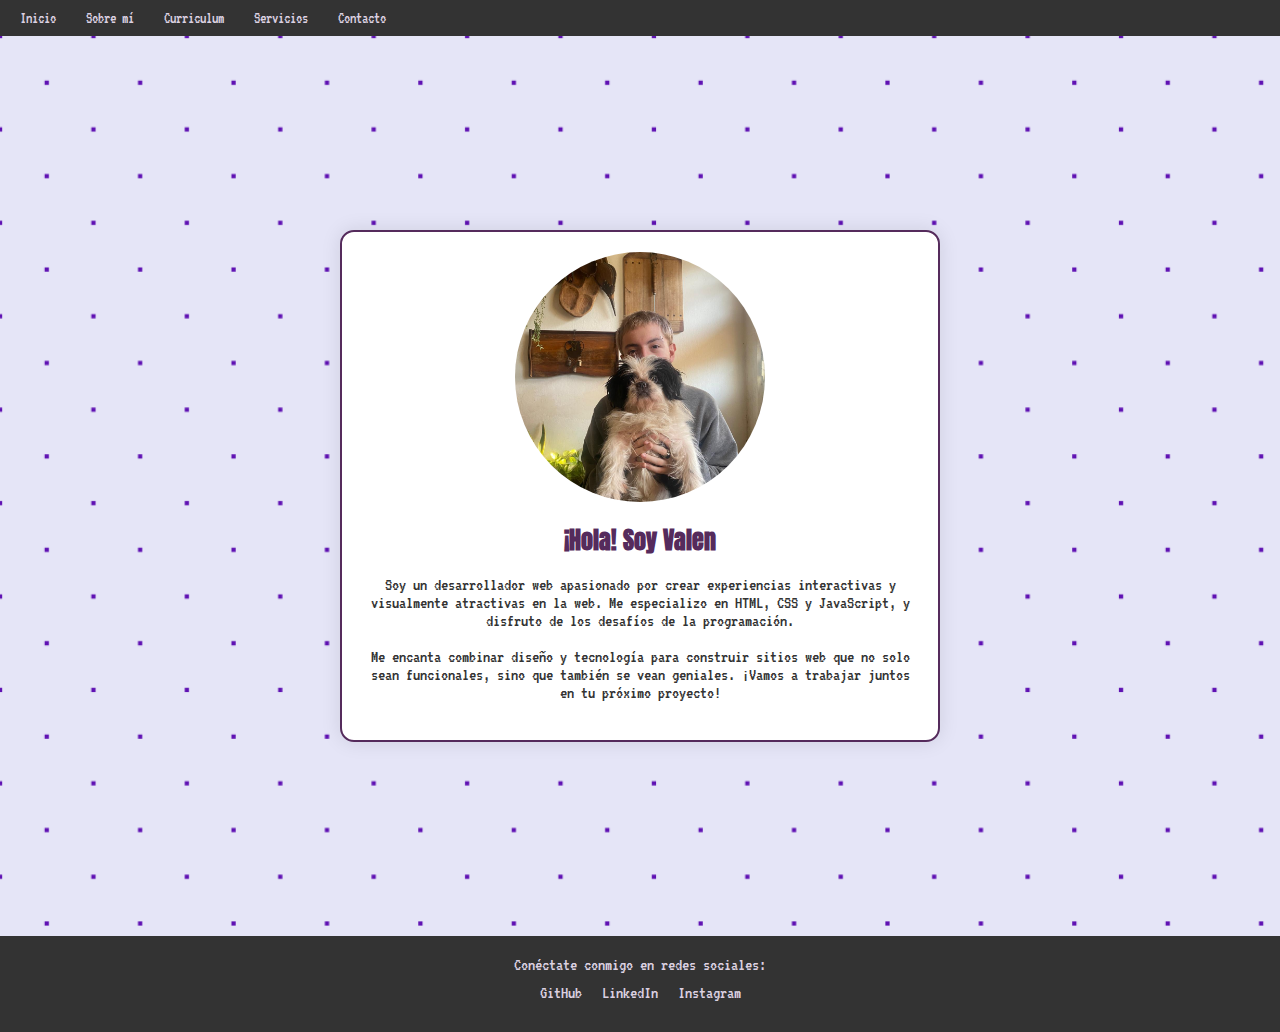
==== about.html @ 886b173a "falta el contacto" ====
<!DOCTYPE html>
<html lang="en">
<head>
    <meta charset="UTF-8">
    <meta name="viewport" content="width=device-width, initial-scale=1.0">
    <title>Sobre mí</title>
    <link rel="stylesheet" type="text/css" href="style.css">
</head>
<body>
    <div class="navbar">
        <button class="menu-toggle" aria-label="Abrir menú">
        
        </button>
        <ul class="nav-list">
            <li><a href="index.html">Inicio</a></li>
            <li><a href="about.html">Sobre mí</a></li>
            <li><a href="curriculum.html">Curriculum</a></li>
            <li><a href="services.html">Servicios</a></li>
            <li><a href="contact.html">Contacto</a></li>
        </ul>
    </div>
    <div class="about">
        <div class="card">
            <img src="/assets/img/foto2.png" alt="Foto de perfil" class="profile-image">
            <h2>¡Hola! Soy Valen</h2>
            <p>Soy un desarrollador web apasionado por crear experiencias interactivas y visualmente atractivas en la web. Me especializo en HTML, CSS y JavaScript, y disfruto de los desafíos de la programación.</p>
            <p>Me encanta combinar diseño y tecnología para construir sitios web que no solo sean funcionales, sino que también se vean geniales. ¡Vamos a trabajar juntos en tu próximo proyecto!</p>
        </div>
    </div>
    <footer>
        <p>Conéctate conmigo en redes sociales:</p>
        <ul class="social-links">
            <li><a href="https://github.com/vromero2" target="_blank">GitHub</a></li>
            <li><a href="https://www.linkedin.com/in/valentin-romero-61b089139/" target="_blank">LinkedIn</a></li>
            <li><a href="https://instagram.com/valentinrxk" target="_blank">Instagram</a></li>
        </ul>
    </footer>
</body>
</html>
---- style.css ----
@import url('https://fonts.googleapis.com/css2?family=VT323&display=swap');
@import url('https://fonts.googleapis.com/css2?family=Anton&family=Fjalla+One&display=swap');

* {
    font-family: 'VT323', monospace;
    box-sizing: border-box;
}

body {
    background-image: url(./assets/img/puntitos.png);
    margin: 0;
    background-attachment: fixed;
    background-position: center;
    background-size: cover;
}

.navbar {
    background-color: #333;
    color: #fff;
    padding: 10px;
    position: relative;
}

.menu-toggle {
    display: none;
    background: none;
    border: none;
    color: white;
    font-size: 24px;
    cursor: pointer;
    padding: 10px;
    position: absolute;
    top: 10px;
    right: 10px;
}

.navbar ul {
    list-style-type: none;
    margin: 0;
    padding: 0;
    display: flex;
    flex-direction: row;
}

.navbar ul li {
    display: inline;
    margin-right: 10px;
}

.navbar ul li a {
    transition: color 0.3s ease, background-color 0.3s ease;
    padding: 10px;
    text-decoration: none;
    color: #dcd1e1;
}

.navbar ul li a:hover {
    color: #fff;
    background-color: #5f11b3;
    border-radius: 5px;
}

.navbar a {
    color: #fff;
    text-decoration: none;
}

.nav-list {
    display: flex;
    flex-direction: row;
}

.nav-list.active {
    display: flex;
}

@media screen and (max-width: 768px) {
    .menu-toggle {
        display: block;
    }

    .nav-list {
        display: none;
        flex-direction: column;
        width: 100%;
    }

    .nav-list.active {
        display: flex;
    }

    .navbar ul li {
        display: block;
        margin: 0;
    }
}

.title {
    text-align: center;
    font-size: 38px;
    margin-top: 50px;
}

.titles:hover {
    color: #5f11b3;
    transform: scale(1.1);
    transition: transform 0.6s, color 0.3s;
}

.subtitle {
    text-align: center;
    font-size: 18px;
    margin-top: 10px;
}

.profile-image {
    display: block;
    margin: 0 auto;
    border-radius: 50%;
    width: 250px;
    height: 250px;
    object-fit: cover;
}

.download-button {
    display: block;
    width: 200px;
    margin: 0 auto;
    padding: 10px;
    background-color: #333;
    color: #fff;
    text-decoration: none;
}

.button {
    position: relative;
    display: inline-block;
    padding: 16px 32px;
    border-radius: 14px;
    overflow: hidden;
    z-index: 1;
    border: 1px solid rgb(221, 218, 218);
    background: white;
    font-weight: bold;
    font-size: 16px;
    color: #552b5c;
    transition: all 1.2s linear;
    cursor: pointer;
}

.button::after {
    content: "";
    position: absolute;
    background: linear-gradient(to right, #8a0c7b, #b819e456);
    border-radius: 30%;
    height: 96px;
    width: 96px;
    animation: spin infinite linear 1.8s;
    bottom: -38px;
    right: -112px;
    transition: all 1.2s linear;
    z-index: 0;
}

.button:hover {
    color: #fff;
    transition-duration: 1.2s;
}

.button:hover::after {
    right: -60px;
    bottom: -92px;
    width: 256px;
    height: 256px;
}

.button > .button-content {
    position: relative;
    z-index: 2;
}

@keyframes spin {
    0% {
        transform: rotate(0deg);
    }
    100% {
        transform: rotate(360deg);
    }
}

.button-container {
    display: flex;
    justify-content: center;
    align-items: center;
    height: 30vh;
}

.about, .curriculum, .services {
    display: flex;
    justify-content: center;
    align-items: center;
    height: 100vh;
    text-align: center;
    background-image: url(./assets/img/puntitos.png);
    background-size: cover;
}

.card {
    background-color: #fff;
    border-radius: 14px;
    box-shadow: 0 0 20px rgba(0, 0, 0, 0.1);
    padding: 20px;
    max-width: 600px;
    width: 80%;
    text-align: center;
    border: 2px solid #552b5c;
    animation: fadeInUp 1s ease-out;
}

.card h2 {
    font-size: 24px;
    margin-bottom: 10px;
    color: #552b5c;
    font-family: 'Anton', sans-serif;
}

.card p {
    font-size: 18px;
    color: #333;
    font-family: 'VT323', monospace;
}

footer {
    background-color: #333;
    color: #dcd1e1;
    padding: 20px 0;
    text-align: center;
    font-family: 'VT323', monospace;
}

footer p {
    margin: 0;
    font-size: 18px;
}

.social-links {
    list-style-type: none;
    padding: 0;
    margin: 10px 0;
    display: flex;
    justify-content: center;
}

.social-links li {
    margin: 0 10px;
}

.social-links li a {
    color: #dcd1e1;
    text-decoration: none;
    font-size: 18px;
    transition: color 0.3s ease;
}

.social-links li a:hover {
    color: #5f11b3;
}

.job {
    margin-bottom: 20px;
}

.job h3 {
    font-size: 20px;
    color: #333;
}

.job h3 span {
    font-size: 16px;
    color: #555;
    float: right;
    font-weight: normal;
}

.job h4 {
    font-size: 18px;
    margin: 5px 0;
    color: #552b5c;
    font-family: 'Anton', sans-serif;
}

.job p, .job ul {
    font-size: 16px;
    color: #333;
    margin: 5px 0;
}

.job ul {
    padding-left: 20px;
}

.job ul li {
    list-style-type: disc;
}

@keyframes fadeInUp {
    0% {
        opacity: 0;
        transform: translateY(20px);
    }
    100% {
        opacity: 1;
        transform: translateY(0);
    }
}

@keyframes fadeIn {
    0% {
        opacity: 0;
    }
    100% {
        opacity: 1;
    }
}

.about .card, .curriculum .card, .services .card {
    animation: fadeInUp 1s ease-out;
}

.service-list li {
    opacity: 0;
    animation: fadeIn 1s ease-in forwards;
}

.service-list li:nth-child(1) {
    animation-delay: 0.3s;
}

.service-list li:nth-child(2) {
    animation-delay: 0.5s;
}

.service-list li:nth-child(3) {
    animation-delay: 0.7s;
}

.service-list li:nth-child(4) {
    animation-delay: 0.9s;
}

.service-list li:nth-child(5) {
    animation-delay: 1.1s;
}

.service-list li:nth-child(6) {
    animation-delay: 1.3s;
}

.service-list li:nth-child(7) {
    animation-delay: 1.5s;
}

.service-list li a {
    text-decoration: none;
    color: #333;
    display: block;
    padding: 5px 0;
    transition: transform 0.3s ease, color 0.3s ease;
}

.service-list li a:hover {
    color: #8a0c7b;
    transform: scale(1.1);
}

.card:hover {
    transform: translateY(-10px);
    transition: transform 0.5s ease;
}
.intro {
    text-align: center;
    padding: 50px 20px;
}

.intro h1 {
    font-family: 'Anton', sans-serif;
    color: #5f11b3;
    font-size: 36px;
    margin-bottom: 20px;
    animation: fadeInDown 1s ease-out;
}

.intro p {
    font-size: 20px;
    color: #333;
    margin-bottom: 30px;
    animation: fadeInUp 1s ease-out;
}

.intro .button {
    background-color: #5f11b3;
    color: #fff;
    padding: 10px 20px;
    text-decoration: none;
    border-radius: 5px;
    transition: background-color 0.3s ease;
}

.intro .button:hover {
    background-color: #8a0c7b;
}

@keyframes fadeInDown {
    0% {
        opacity: 0;
        transform: translateY(-20px);
    }
    100% {
        opacity: 1;
        transform: translateY(0);
    }
}
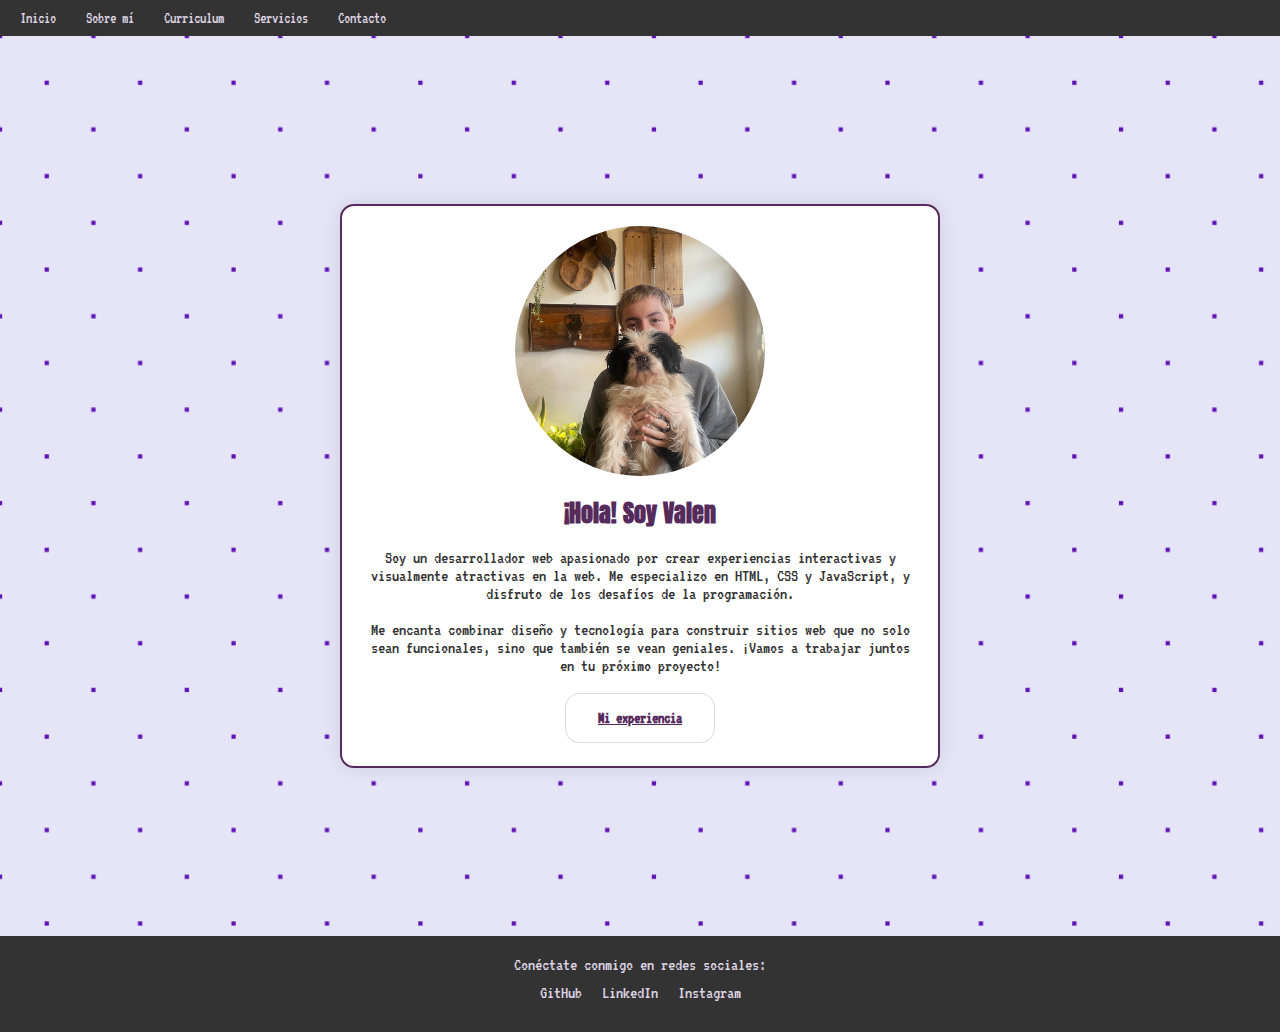
==== commit f944b6fe: "terminado ahora si" ====
--- a/about.html
+++ b/about.html
@@ -21,10 +21,11 @@
     </div>
     <div class="about">
         <div class="card">
-            <img src="/assets/img/foto2.png" alt="Foto de perfil" class="profile-image">
+            <img src="assets/img/about-img.png" alt="Foto de perfil" class="profile-image">
             <h2>¡Hola! Soy Valen</h2>
             <p>Soy un desarrollador web apasionado por crear experiencias interactivas y visualmente atractivas en la web. Me especializo en HTML, CSS y JavaScript, y disfruto de los desafíos de la programación.</p>
             <p>Me encanta combinar diseño y tecnología para construir sitios web que no solo sean funcionales, sino que también se vean geniales. ¡Vamos a trabajar juntos en tu próximo proyecto!</p>
+            <a href="about.html" class="button">Mi experiencia</a>
         </div>
     </div>
     <footer>
--- a/style.css
+++ b/style.css
@@ -323,7 +323,7 @@
     }
 }
 
-.about .card, .curriculum .card, .services .card {
+.about .card, .curriculum .card, .services .card, contact .card{
     animation: fadeInUp 1s ease-out;
 }
 
@@ -419,4 +419,51 @@
         opacity: 1;
         transform: translateY(0);
     }
+}
+
+.contact{
+    display: flex;
+    height: 100vh;
+    justify-content: center;
+    align-items: center;
+    height: 100vh;
+    text-align: center;
+}
+.form-group {
+    margin-bottom: 15px;
+}
+
+.form-group label {
+    display: block;
+    margin-bottom: 5px;
+    font-weight: bold;
+}
+
+.form-group input,
+.form-group textarea {
+    width: 100%;
+    padding: 10px;
+    border: 1px solid #ccc;
+    border-radius: 5px;
+    box-sizing: border-box;
+}
+
+.form-group textarea {
+    resize: vertical; 
+    height: 100px; 
+}
+
+
+button[type="button"] {
+    background-color: #3498db;
+    color: #fff;
+    border: none;
+    padding: 10px 20px;
+    border-radius: 5px;
+    cursor: pointer;
+    transition: background-color 0.3s ease;
+}
+
+button[type="button"]:hover {
+    background-color: #2980b9;
 }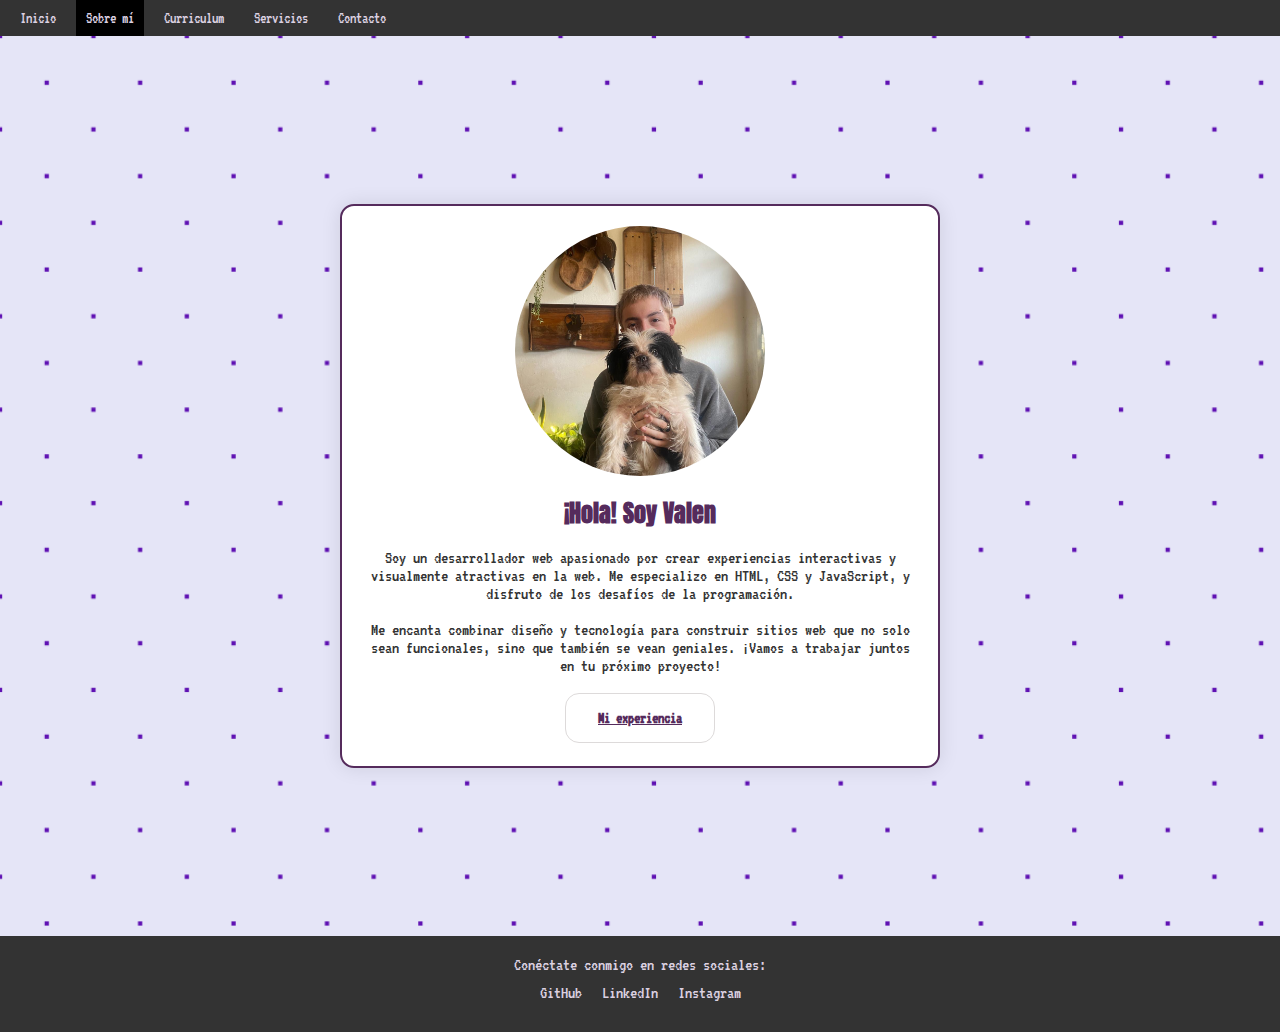
==== commit 8af4c4b5: "agregado navbar" ====
--- a/about.html
+++ b/about.html
@@ -12,11 +12,11 @@
         
         </button>
         <ul class="nav-list">
-            <li><a href="index.html">Inicio</a></li>
-            <li><a href="about.html">Sobre mí</a></li>
-            <li><a href="curriculum.html">Curriculum</a></li>
-            <li><a href="services.html">Servicios</a></li>
-            <li><a href="contact.html">Contacto</a></li>
+            <li><a class="li-inicio" href="index.html">Inicio</a></li>
+            <li><a class="li-about" href="about.html">Sobre mí</a></li>
+            <li><a class="li-cv" href="curriculum.html">Curriculum</a></li>
+            <li><a class="li-servicios" href="services.html">Servicios</a></li>
+            <li><a class="li-contact" href="contact.html">Contacto</a></li>
         </ul>
     </div>
     <div class="about">
@@ -25,7 +25,7 @@
             <h2>¡Hola! Soy Valen</h2>
             <p>Soy un desarrollador web apasionado por crear experiencias interactivas y visualmente atractivas en la web. Me especializo en HTML, CSS y JavaScript, y disfruto de los desafíos de la programación.</p>
             <p>Me encanta combinar diseño y tecnología para construir sitios web que no solo sean funcionales, sino que también se vean geniales. ¡Vamos a trabajar juntos en tu próximo proyecto!</p>
-            <a href="about.html" class="button">Mi experiencia</a>
+            <a href="curriculum.html" class="button">Mi experiencia</a>
         </div>
     </div>
     <footer>
@@ -37,4 +37,10 @@
         </ul>
     </footer>
 </body>
-</html>+</html>
+
+<style>
+    .li-about{
+        background-color: black;
+    }
+</style>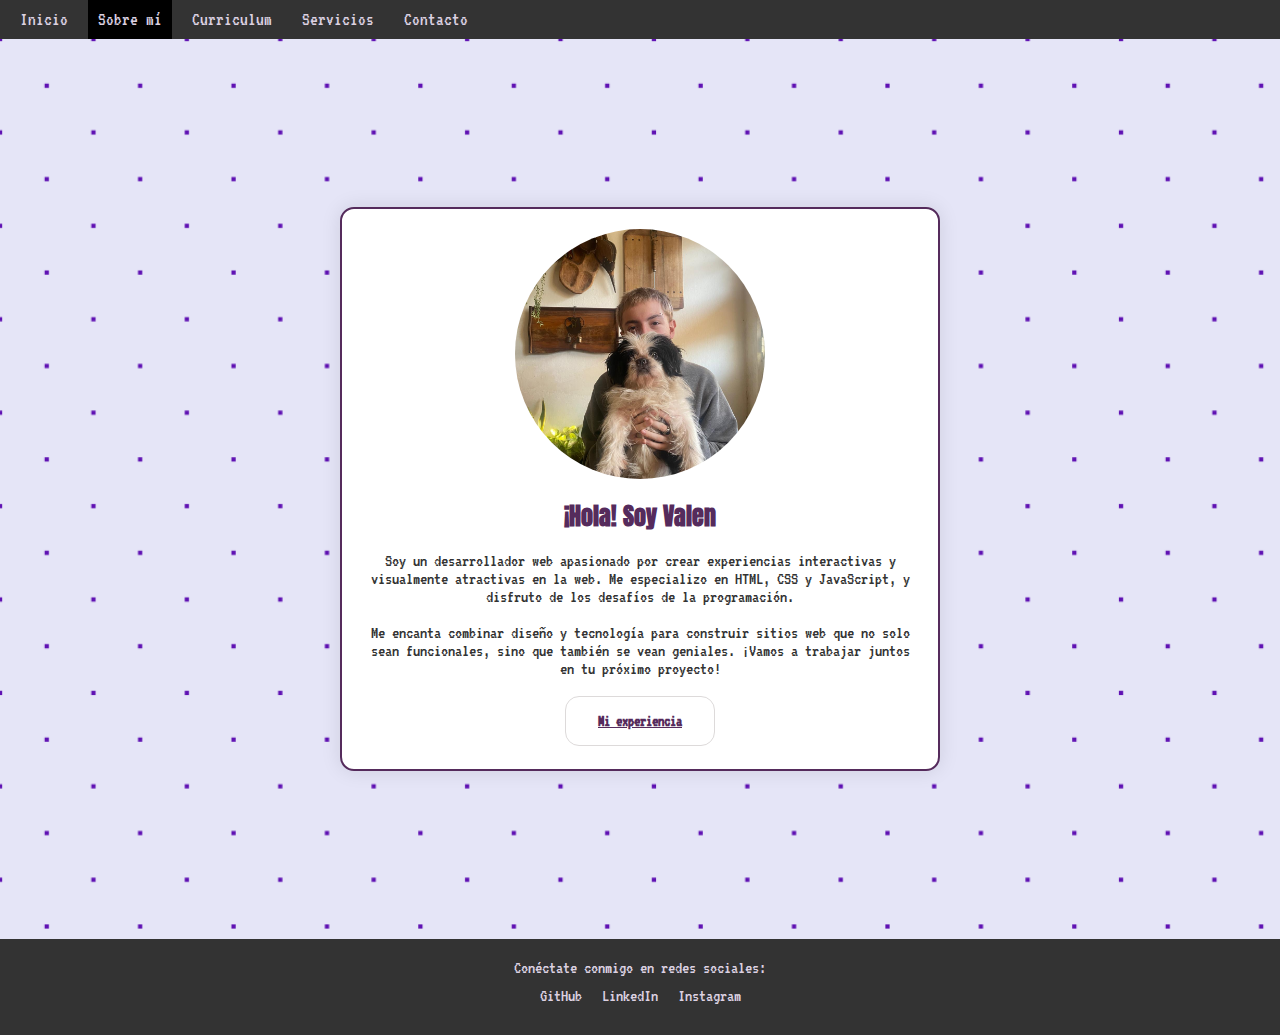
==== commit 07735a74: "correcion" ====
--- a/about.html
+++ b/about.html
@@ -36,6 +36,7 @@
             <li><a href="https://instagram.com/valentinrxk" target="_blank">Instagram</a></li>
         </ul>
     </footer>
+    
 </body>
 </html>
 
@@ -43,4 +44,5 @@
     .li-about{
         background-color: black;
     }
+    
 </style>--- a/style.css
+++ b/style.css
@@ -52,6 +52,7 @@
     padding: 10px;
     text-decoration: none;
     color: #dcd1e1;
+    font-size: larger;
 }
 
 .navbar ul li a:hover {
@@ -466,4 +467,32 @@
 
 button[type="button"]:hover {
     background-color: #2980b9;
+}
+
+/* Estilos para los menús desplegables */
+.job h3 {
+    cursor: pointer;
+    margin: 0;
+    padding: 10px;
+    background-color: #f1f1f1;
+    border-radius: 5px;
+    transition: background-color 0.3s;
+}
+
+.job h3:hover {
+    background-color: #e1e1e1;
+}
+
+.job-details {
+    display: none;
+    padding: 10px;
+    border: 1px solid #ccc;
+    border-radius: 5px;
+    margin-top: 10px;
+    background-color: #fafafa;
+}
+
+.job-details ul {
+    list-style-type: disc;
+    padding-left: 20px;
 }